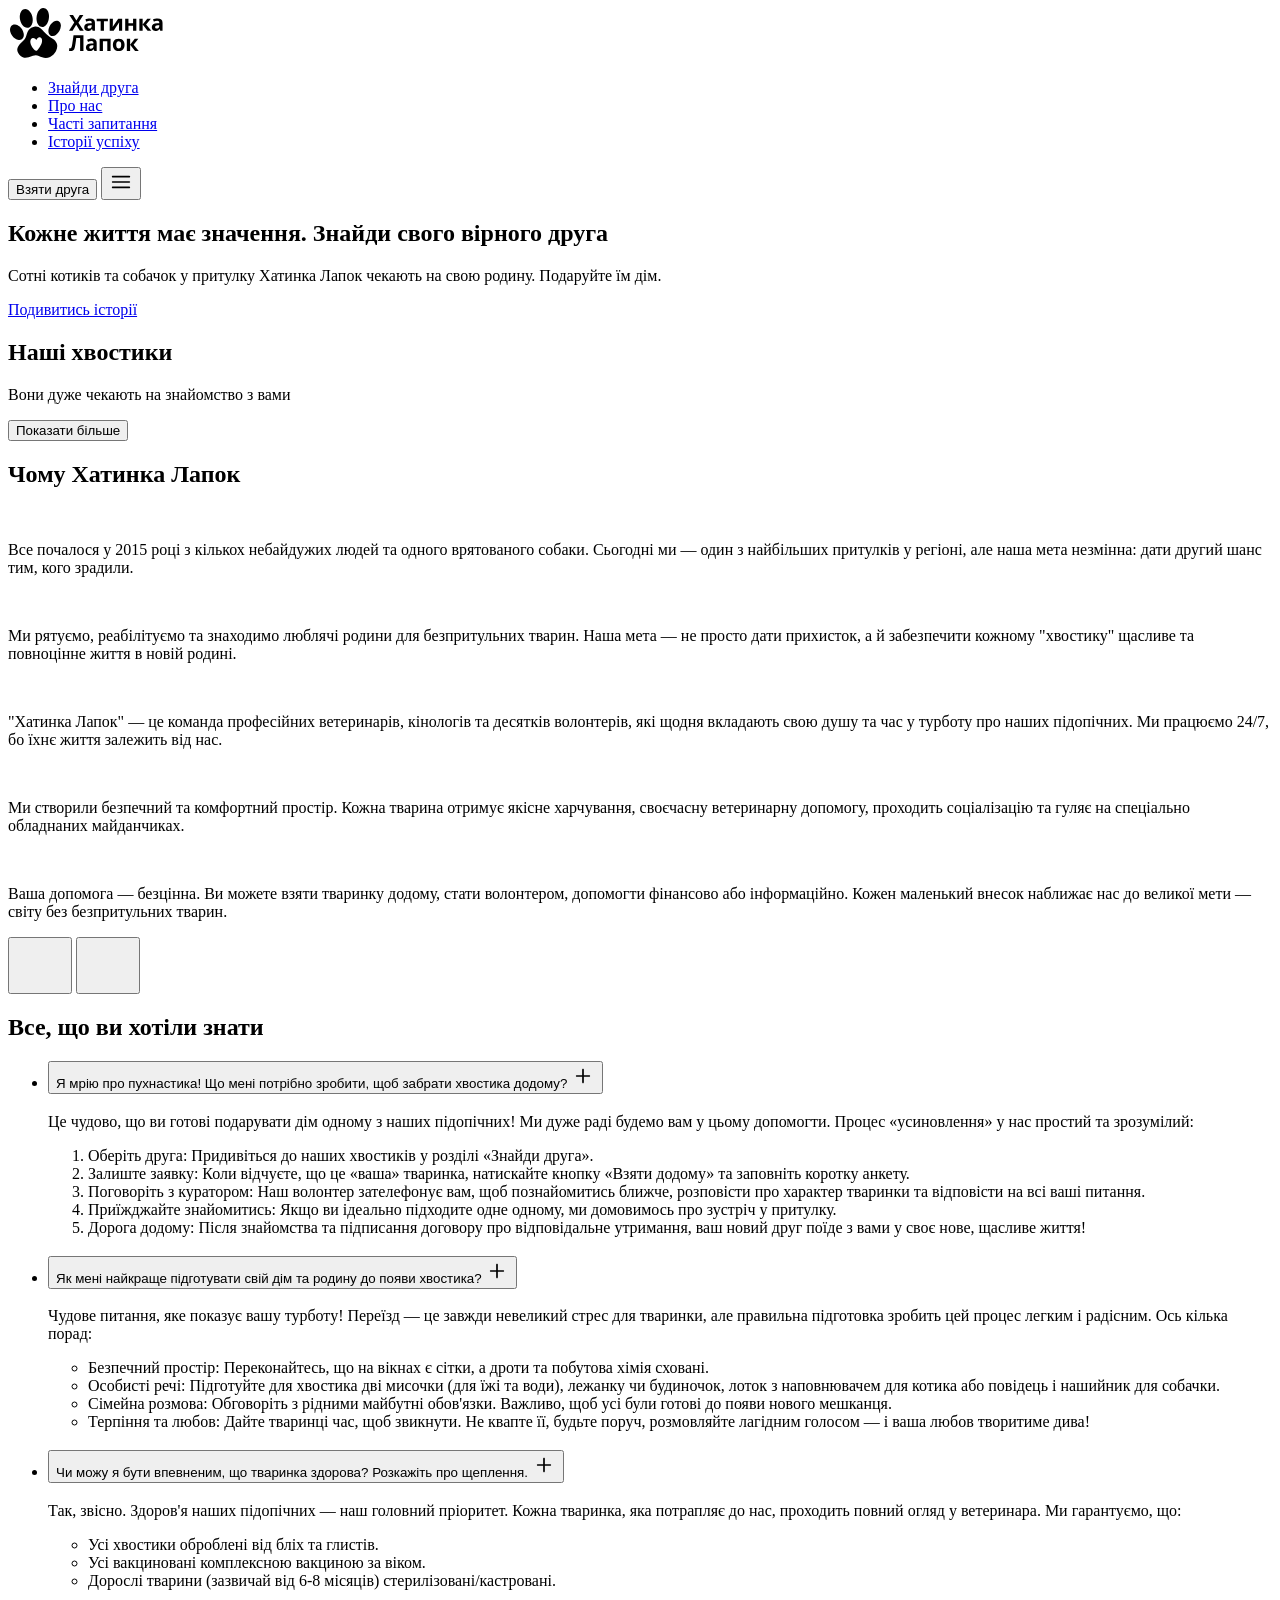
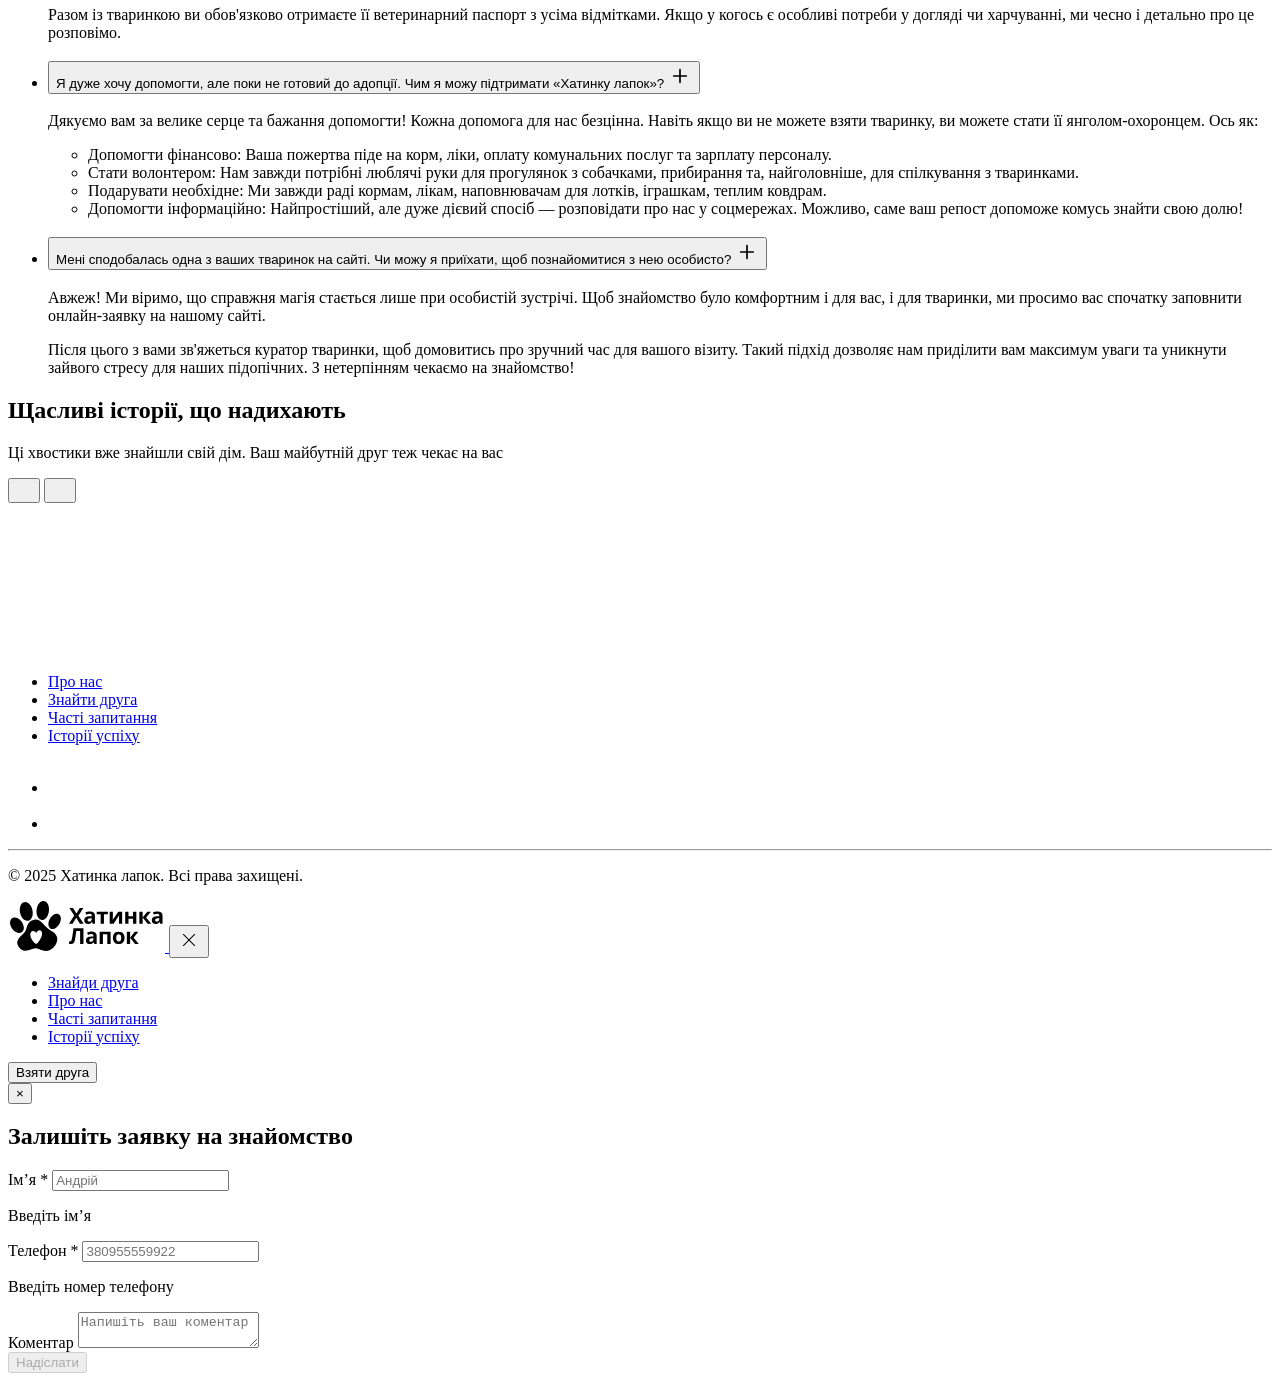
==== index.html @ d9b5a3ad "Deploying to gh-pages from @ alsydoruk642-hash/project-Home_Friends@ae6d654de63326eec4f3e535d01eddb8" ====
<!DOCTYPE html>
<html lang="uk">
  <head>
    <meta charset="UTF-8" />
    <link rel="icon" type="image/svg+xml" href="/project-Home_Friends/favicon.svg" />
    <meta name="viewport" content="width=device-width, initial-scale=1.0" />
    <link rel="preconnect" href="https://fonts.googleapis.com" />
    <link rel="preconnect" href="https://fonts.gstatic.com" crossorigin />
    <link
      rel="stylesheet"
      href="https://fonts.googleapis.com/css2?family=IBM+Plex+Sans:wght@400;500;600;700&display=swap"
    />
    <title>Home_Friends</title>
    <script type="module" crossorigin src="/project-Home_Friends/index.js"></script>
    <link rel="modulepreload" crossorigin href="/project-Home_Friends/assets/vendor-DgsDRJCq.js">
    <link rel="stylesheet" crossorigin href="/project-Home_Friends/assets/vendor-XYtvLfmp.css">
    <link rel="stylesheet" crossorigin href="/project-Home_Friends/assets/index-XYHhAj4l.css">
  </head>
  <body>
    <!-- Header -->
<header class="header" data-modal>
  <div class="header-container container">
    <nav class="header-nav">
      <a class="header-logo" href="./index.html" aria-label="Home page">
        <svg class="icon-logo" width="157" height="51">
          <use href="./sprite.svg#icon-logotype"></use>
        </svg>
      </a>
      <ul class="nav-list">
        <li class="nav-item">
          <a
            href="#pets-list"
            class="nav-link carrent"
            aria-label="Знайти друга"
            >Знайди друга</a
          >
        </li>
        <li class="nav-item">
          <a href="#about-us" class="nav-link" aria-label="Про нас">Про нас</a>
        </li>
        <li class="nav-item">
          <a href="#faq" class="nav-link" aria-label="Часті запитання"
            >Часті запитання</a
          >
        </li>
        <li class="nav-item">
          <a
            href="#success-stories"
            class="nav-link"
            aria-label="Історії успіху"
            >Історії успіху</a
          >
        </li>
      </ul>
    </nav>
    <button
      class="friend-btn"
      onclick="location.href = '#pets-list'"
      aria-label="Взяти друга"
    >
      Взяти друга
    </button>
    <button
      class="burger-btn"
      type="button"
      data-modal-open
      aria-label="Відкрити меню"
    >
      <svg class="icon-burger" width="24" height="24">
        <use href="./sprite.svg#icon-burger"></use>
      </svg>
    </button>
  </div>
</header>


    <main>
      <section class="hero" id="hero">
  <div class="hero-container container">
    <h1 class="hero-title fade-in-element">
      Кожне життя має значення. Знайди свого вірного друга
    </h1>

    <p class="hero-description fade-in-element">
      Сотні котиків та собачок у притулку Хатинка Лапок чекають на свою родину.
      Подаруйте їм дім.
    </p>

    <a
      href="#success-stories"
      class="hero-button fade-in-element"
      aria-label="Подивитись історії успіху"
    >
      Подивитись історії</a
    >
  </div>
</section>

      <section class="pet-list-section" id="pets-list">
  <div class="container">
    <h2 class="pet-list-title">Наші хвостики</h2>
    <p class="pet-list-subtitle">Вони дуже чекають на знайомство з вами</p>
    <div class="pet-list-categories"></div>
    <ul class="pet-list-cards"></ul>
    <button
      type="button"
      class="pet-list-more-btn hidden"
      aria-label="Показати більше"
    >
      Показати більше
    </button>
    <div class="loader hidden"></div>
    <div class="pet-list-pagin hidden"></div>
  </div>
</section>

      <section class="about-us" id="about-us">
  <div class="container">
    <div class="about-us-title-wrapper">
      <h2 class="about-us-title">Чому Хатинка Лапок</h2>
    </div>
    <div class="about-us-wrapper">
      <div class="swiper about-us-swiper">
        <!-- Additional required wrapper -->
        <div class="swiper-wrapper">
          <!-- Slides -->
          <!-- #region Slide 1 -->
          <div class="swiper-slide about-us-slide">
            <picture class="about-us-pict">
              <source
                media="(min-width: 1366px)"
                srcset="/project-Home_Friends/assets/us-one-desktop-CK_PAgas.webp 1x, /project-Home_Friends/assets/us-one-desktop@2-D7hBFgI3.webp 2x"
              />
              <source
                media="(min-width: 768px)"
                srcset="/project-Home_Friends/assets/us-one-tablet-CV3vEmLT.webp 1x, /project-Home_Friends/assets/us-one-tablet@2-BvYY1lMI.webp 2x"
              />
              <img
                srcset="/project-Home_Friends/assets/us-one-mobil-D7hnSea6.webp 1x, /project-Home_Friends/assets/us-one-mobil@2-DlFt_0Wf.webp 2x"
                src="/project-Home_Friends/assets/us-one-mobil-D7hnSea6.webp"
                alt="Жінка присіла навпочіпки та простягає руку до собаки"
              />
            </picture>
            <div class="about-us-content">
              <p class="about-us-text">
                Все почалося у 2015 році з кількох небайдужих людей та одного
                врятованого собаки. Сьогодні ми — один з найбільших притулків у
                регіоні, але наша мета незмінна: дати другий шанс тим, кого
                зрадили.
              </p>
            </div>
          </div>
          <!-- #endregion -->
          <!-- #region Slide 2 -->
          <div class="swiper-slide about-us-slide">
            <picture class="about-us-pict">
              <source
                media="(min-width: 1366px)"
                srcset="/project-Home_Friends/assets/us-two-desktop-CgfxYfZD.webp 1x, /project-Home_Friends/assets/us-two-desktop@2-vVsQjJO9.webp 2x"
              />
              <source
                media="(min-width: 768px)"
                srcset="/project-Home_Friends/assets/us-two-tablet-C-R8KCCL.webp 1x, /project-Home_Friends/assets/us-two-tablet@2-4yCxLTNQ.webp 2x"
              />
              <img
                srcset="/project-Home_Friends/assets/us-two-mobil-CzsOR6zL.webp 1x, /project-Home_Friends/assets/us-two-mobil@2-phBob7q4.webp 2x"
                src="/project-Home_Friends/assets/us-two-mobil-CzsOR6zL.webp"
                alt="Порівняння собаки до та після порятунку і реабілітації"
              />
            </picture>
            <div class="about-us-content">
              <p class="about-us-text">
                Ми рятуємо, реабілітуємо та знаходимо люблячі родини для
                безпритульних тварин. Наша мета — не просто дати прихисток, а й
                забезпечити кожному "хвостику" щасливе та повноцінне життя в
                новій родині.
              </p>
            </div>
          </div>
          <!-- #endregion -->
          <!-- #region Slide 3 -->
          <div class="swiper-slide about-us-slide">
            <picture class="about-us-pict">
              <source
                media="(min-width: 1366px)"
                srcset="/project-Home_Friends/assets/us-third-desktop-41G6aNmn.webp 1x, /project-Home_Friends/assets/us-third-desktop@2-BcEbPmK4.webp 2x"
              />
              <source
                media="(min-width: 768px)"
                srcset="/project-Home_Friends/assets/us-thrid-tablet-Bhn5E1-G.webp 1x, /project-Home_Friends/assets/us-thrid-tablet@2-DJvnkio_.webp 2x"
              />
              <img
                srcset="/project-Home_Friends/assets/us-thrid-mobil-DSgGOTl9.webp 1x, /project-Home_Friends/assets/us-thrid-mobil@2-Dw9GS19V.webp 2x"
                src="/img/webp/about-us/mobil/us-third-mobil.webp"
                alt="Волонтери в притулку тримають на руках собак і котів"
              />
            </picture>
            <div class="about-us-content">
              <p class="about-us-text">
                "Хатинка Лапок" — це команда професійних ветеринарів, кінологів
                та десятків волонтерів, які щодня вкладають свою душу та час у
                турботу про наших підопічних. Ми працюємо 24/7, бо їхнє життя
                залежить від нас.
              </p>
            </div>
          </div>
          <!-- #endregion -->
          <!-- #region Slide 4 -->
          <div class="swiper-slide about-us-slide">
            <picture class="about-us-pict">
              <source
                media="(min-width: 1366px)"
                srcset="/project-Home_Friends/assets/us-four-desktop-ClF1eUTI.webp 1x, /project-Home_Friends/assets/us-four-desktop@2-Bd8uOfrn.webp 2x"
              />
              <source
                media="(min-width: 768px)"
                srcset="/project-Home_Friends/assets/us-four-tablet-B9yZCjMr.webp 1x, /project-Home_Friends/assets/us-four-tablet@2-BhNk29pQ.webp 2x"
              />
              <img
                srcset="/project-Home_Friends/assets/us-four-mobil-Ztem09ee.webp 1x, /project-Home_Friends/assets/us-four-mobil@2-DIxVvftb.webp 2x"
                src="/project-Home_Friends/assets/us-four-mobil-Ztem09ee.webp"
                alt="Облаштований майданчик з тренувальними конструкціями для собак у притулку"
              />
            </picture>
            <div class="about-us-content">
              <p class="about-us-text">
                Ми створили безпечний та комфортний простір. Кожна тварина
                отримує якісне харчування, своєчасну ветеринарну допомогу,
                проходить соціалізацію та гуляє на спеціально обладнаних
                майданчиках.
              </p>
            </div>
          </div>
          <!-- #endregion -->
          <!-- #region Slide 5 -->
          <div class="swiper-slide about-us-slide">
            <picture class="about-us-pict">
              <source
                media="(min-width: 1366px)"
                srcset="/project-Home_Friends/assets/us-five-desktop-6xdWBRh-.webp 1x, /project-Home_Friends/assets/us-five-desktop@2-DXaWJTzp.webp 2x"
              />
              <source
                media="(min-width: 768px)"
                srcset="/project-Home_Friends/assets/us-five-tablet-uHjqwKXM.webp 1x, /project-Home_Friends/assets/us-five-tablet@2-BYv4y2CE.webp 2x"
              />
              <img
                srcset="/project-Home_Friends/assets/us-five-mobil-TbM9tci2.webp 1x, /project-Home_Friends/assets/us-five-mobil@2-DGs6DwfK.webp 2x"
                src="/project-Home_Friends/assets/us-five-mobil-TbM9tci2.webp"
                alt="Жінка обіймає собаку"
              />
            </picture>
            <div class="about-us-content">
              <p class="about-us-text">
                Ваша допомога — безцінна. Ви можете взяти тваринку додому, стати
                волонтером, допомогти фінансово або інформаційно. Кожен
                маленький внесок наближає нас до великої мети — світу без
                безпритульних тварин.
              </p>
            </div>
          </div>
          <!-- #endregion -->
        </div>
      </div>
      <div class="about-us-controls">
        <!-- If we need pagination -->
        <div class="swiper-pagination about-us-swiper-pagination"></div>
        <!-- If we need navigation buttons -->
        <div class="about-us-buttons">
          <button
            class="swiper-button-prev about-us-button-prev"
            aria-label="about-us-button-prev"
          >
            <svg class="about-us-svg" width="48" height="48">
              <use href="/project-Home_Friends/assets/sprite-BjNXqVqR.svg#icon-arrow_left"></use>
            </svg>
          </button>
          <button
            class="swiper-button-next about-us-button-next"
            aria-label="about-us-button-next"
          >
            <svg class="about-us-svg" width="48" height="48">
              <use href="/project-Home_Friends/assets/sprite-BjNXqVqR.svg#icon-arrow_right"></use>
            </svg>
          </button>
        </div>
      </div>
    </div>
  </div>
</section>

      <section class="faq-container" id="faq">
  <div class="container faq-content-container">
    <h2 class="faq-title">Все, що ви хотіли знати</h2>

    <ul class="faq-list accordion-container">
      <li class="faq-item ac">
        <h3 class="faq-item-title ac-header">
          <button
            class="faq-question ac-trigger"
            type="button"
            aria-label="Як забрати тваринку додому?"
          >
            Я мрію про пухнастика! Що мені потрібно зробити, щоб забрати
            хвостика додому?
            <svg class="faq-icon" width="24" height="24">
              <use href="./sprite.svg#icon-add"></use>
            </svg>
          </button>
        </h3>

        <div class="ac-panel">
          <div class="faq-answer">
            <p class="faq-answer-text">
              Це чудово, що ви готові подарувати дім одному з наших підопічних!
              Ми дуже раді будемо вам у цьому допомогти. Процес «усиновлення» у
              нас простий та зрозумілий:
            </p>
            <ol class="faq-answer-list">
              <li class="faq-answer-text">
                Оберіть друга: Придивіться до наших хвостиків у розділі «Знайди
                друга».
              </li>
              <li class="faq-answer-text">
                Залиште заявку: Коли відчуєте, що це «ваша» тваринка, натискайте
                кнопку «Взяти додому» та заповніть коротку анкету.
              </li>
              <li class="faq-answer-text">
                Поговоріть з куратором: Наш волонтер зателефонує вам, щоб
                познайомитись ближче, розповісти про характер тваринки та
                відповісти на всі ваші питання.
              </li>
              <li class="faq-answer-text">
                Приїжджайте знайомитись: Якщо ви ідеально підходите одне одному,
                ми домовимось про зустріч у притулку.
              </li>
              <li class="faq-answer-text">
                Дорога додому: Після знайомства та підписання договору про
                відповідальне утримання, ваш новий друг поїде з вами у своє
                нове, щасливе життя!
              </li>
            </ol>
          </div>
        </div>
      </li>
      <li class="faq-item ac">
        <h3 class="faq-item-title ac-header">
          <button
            class="faq-question ac-trigger"
            type="button"
            aria-label="Як мені найкраще підготувати свій дім та родину до появи хвостика?"
          >
            Як мені найкраще підготувати свій дім та родину до появи хвостика?
            <svg class="faq-icon" width="24" height="24">
              <use href="./sprite.svg#icon-add"></use>
            </svg>
          </button>
        </h3>

        <div class="ac-panel">
          <div class="faq-answer">
            <p class="faq-answer-text">
              Чудове питання, яке показує вашу турботу! Переїзд — це завжди
              невеликий стрес для тваринки, але правильна підготовка зробить цей
              процес легким і радісним. Ось кілька порад:
            </p>
            <ul class="faq-answer-list list-point">
              <li class="faq-answer-text">
                Безпечний простір: Переконайтесь, що на вікнах є сітки, а дроти
                та побутова хімія сховані.
              </li>
              <li class="faq-answer-text">
                Особисті речі: Підготуйте для хвостика дві мисочки (для їжі та
                води), лежанку чи будиночок, лоток з наповнювачем для котика або
                повідець і нашийник для собачки.
              </li>
              <li class="faq-answer-text">
                Сімейна розмова: Обговоріть з рідними майбутні обов'язки.
                Важливо, щоб усі були готові до появи нового мешканця.
              </li>
              <li class="faq-answer-text">
                Терпіння та любов: Дайте тваринці час, щоб звикнути. Не квапте
                її, будьте поруч, розмовляйте лагідним голосом — і ваша любов
                творитиме дива!
              </li>
            </ul>
          </div>
        </div>
      </li>
      <li class="faq-item ac">
        <h3 class="faq-item-title ac-header">
          <button
            class="faq-question ac-trigger"
            type="button"
            aria-label="Чи можу я бути впевненим, що тваринка здорова? Розкажіть про щеплення."
          >
            Чи можу я бути впевненим, що тваринка здорова? Розкажіть про
            щеплення.
            <svg class="faq-icon" width="24" height="24">
              <use href="./sprite.svg#icon-add"></use>
            </svg>
          </button>
        </h3>

        <div class="ac-panel">
          <div class="faq-answer">
            <p class="faq-answer-text">
              Так, звісно. Здоров'я наших підопічних — наш головний пріоритет.
              Кожна тваринка, яка потрапляє до нас, проходить повний огляд у
              ветеринара. Ми гарантуємо, що:
            </p>
            <ul class="faq-answer-list list-point">
              <li class="faq-answer-text">
                Усі хвостики оброблені від бліх та глистів.
              </li>
              <li class="faq-answer-text">
                Усі вакциновані комплексною вакциною за віком.
              </li>
              <li class="faq-answer-text">
                Дорослі тварини (зазвичай від 6-8
                місяців) стерилізовані/кастровані.
              </li>
            </ul>
            <p class="faq-answer-text">
              Разом із тваринкою ви обов'язково отримаєте її ветеринарний
              паспорт з усіма відмітками. Якщо у когось є особливі потреби у
              догляді чи харчуванні, ми чесно і детально про це розповімо.
            </p>
          </div>
        </div>
      </li>
      <li class="faq-item ac">
        <h3 class="faq-item-title ac-header">
          <button
            class="faq-question ac-trigger"
            type="button"
            aria-label="Я дуже хочу допомогти, але поки не готовий до адопції. Чим я можу підтримати «Хатинку лапок»?"
          >
            Я дуже хочу допомогти, але поки не готовий до адопції. Чим я можу
            підтримати «Хатинку лапок»?
            <svg class="faq-icon" width="24" height="24">
              <use href="./sprite.svg#icon-add"></use>
            </svg>
          </button>
        </h3>

        <div class="ac-panel">
          <div class="faq-answer">
            <p class="faq-answer-text">
              Дякуємо вам за велике серце та бажання допомогти! Кожна допомога
              для нас безцінна. Навіть якщо ви не можете взяти тваринку, ви
              можете стати її янголом-охоронцем. Ось як:
            </p>
            <ul class="faq-answer-list list-point">
              <li class="faq-answer-text">
                Допомогти фінансово: Ваша пожертва піде на корм, ліки, оплату
                комунальних послуг та зарплату персоналу.
              </li>
              <li class="faq-answer-text">
                Стати волонтером: Нам завжди потрібні люблячі руки для
                прогулянок з собачками, прибирання та, найголовніше, для
                спілкування з тваринками.
              </li>
              <li class="faq-answer-text">
                Подарувати необхідне: Ми завжди раді кормам, лікам, наповнювачам
                для лотків, іграшкам, теплим ковдрам.
              </li>
              <li class="faq-answer-text">
                Допомогти інформаційно: Найпростіший, але дуже дієвий спосіб —
                розповідати про нас у соцмережах. Можливо, саме ваш репост
                допоможе комусь знайти свою долю!
              </li>
            </ul>
          </div>
        </div>
      </li>
      <li class="faq-item ac">
        <h3 class="faq-item-title ac-header">
          <button
            class="faq-question ac-trigger"
            type="button"
            aria-label="Мені сподобалась одна з ваших тваринок на сайті. Чи можу я приїхати, щоб познайомитися з нею особисто?"
          >
            Мені сподобалась одна з ваших тваринок на сайті. Чи можу я приїхати,
            щоб познайомитися з нею особисто?
            <svg class="faq-icon" width="24" height="24">
              <use href="./sprite.svg#icon-add"></use>
            </svg>
          </button>
        </h3>

        <div class="ac-panel">
          <div class="faq-answer">
            <p class="faq-answer-text">
              Авжеж! Ми віримо, що справжня магія стається лише при особистій
              зустрічі. Щоб знайомство було комфортним і для вас, і для
              тваринки, ми просимо вас спочатку заповнити онлайн-заявку на
              нашому сайті.
            </p>
            <p class="faq-answer-text">
              Після цього з вами зв'яжеться куратор тваринки, щоб домовитись про
              зручний час для вашого візиту. Такий підхід дозволяє нам приділити
              вам максимум уваги та уникнути зайвого стресу для наших
              підопічних. З нетерпінням чекаємо на знайомство!
            </p>
          </div>
        </div>
      </li>
    </ul>
  </div>
</section>

      <section class="success-stories" id="success-stories">
  <div class="container">
    <h2 class="success-stories-title">Щасливі історії, що надихають</h2>
    <p class="success-stories-subtitle">
      Ці хвостики вже знайшли свій дім. Ваш майбутній друг теж чекає на вас
    </p>
    <div class="swiper mySwiper">
      <ul class="success-stories-list swiper-wrapper"></ul>
      <div class="swiper-controls success-swiper-controls">
        <div class="swiper-pagination success-swiper-pagination"></div>
        <div class="swiper-buttons success-swiper-buttons">
          <button
            class="swiper-button-prev success-button-prev"
            aria-label="Previos button"
          >
            <svg width="16" height="16">
              <use href="/project-Home_Friends/assets/sprite-BjNXqVqR.svg#icon-arrow_left"></use>
            </svg>
          </button>

          <button
            class="swiper-button-next success-button-next"
            aria-label="Next button"
          >
            <svg width="16" height="16">
              <use href="/project-Home_Friends/assets/sprite-BjNXqVqR.svg#icon-arrow_right"></use>
            </svg>
          </button>
        </div>
      </div>
    </div>
  </div>
</section>

    </main>

    <footer class="footer" id="footer">
  <div class="container">
    <a href="./index.html" class="footer-logo-link" aria-label="Home page">
      <svg class="footer-logo">
        <use href="/project-Home_Friends/assets/sprite-BjNXqVqR.svg#icon-logotype"></use>
      </svg>
    </a>
    <div class="nav-footer-container">
      <div class="nav-link-container">
        <ul class="footer-nav-list">
          <li class="footer-nav-item">
            <a href="#about-us" class="footer-nav-link" aria-label="Про нас"
              >Про нас</a
            >
          </li>
          <li class="footer-nav-item">
            <a
              href="#pets-list"
              class="footer-nav-link"
              aria-label="Знайти друга"
              >Знайти друга</a
            >
          </li>
          <li class="footer-nav-item">
            <a href="#faq" class="footer-nav-link" aria-label="Часті запитання"
              >Часті запитання</a
            >
          </li>
          <li class="footer-nav-item">
            <a
              href="#success-stories"
              class="footer-nav-link"
              aria-label="Історії успіху"
              >Історії успіху</a
            >
          </li>
        </ul>
      </div>
      <div class="nav-social-link-container">
        <ul class="footer-social-list">
          <li class="footer-social-item">
            <a
              class="footer-social-link"
              href="https://www.instagram.com/"
              rel="noopener noreferrer"
              target="_blank"
              aria-label="Instagram"
            >
              <svg class="footer-social-icon" width="32" height="32">
                <use href="/project-Home_Friends/assets/sprite-BjNXqVqR.svg#icon-instagram"></use>
              </svg>
            </a>
          </li>
          <li class="footer-social-item">
            <a
              class="footer-social-link"
              aria-label="Facebook"
              href="https://www.facebook.com/"
              rel="noopener noreferrer"
              target="_blank"
            >
              <svg class="footer-social-icon" width="32" height="32">
                <use href="/project-Home_Friends/assets/sprite-BjNXqVqR.svg#icon-facebook"></use>
              </svg>
            </a>
          </li>
        </ul>
      </div>
    </div>
    <hr class="footer-line" />
    <p class="footer-copyright">
      © 2025 <span id="year"></span> Хатинка лапок. Всі права захищені.
    </p>
  </div>
</footer>


    <!-- modal load -->
    <div class="backdrop" data-modal>
  <div class="mobile-menu">
    <div class="menu-header">
      <a class="menu-logo" href="./index.html" aria-label="Home page">
        <svg class="menu-icon-logo" width="157" height="51">
          <use href="./sprite.svg#icon-logotype"></use>
        </svg>
      </a>
      <button
        class="close-btn"
        type="button"
        data-modal-close
        aria-label="Close menu"
      >
        <svg class="icon-close" width="24" height="24">
          <use href="./sprite.svg#icon-close"></use>
        </svg>
      </button>
    </div>
    <ul class="mobile-list">
      <li>
        <a class="nav-link" href="#pets-list" aria-label="Знайти друга"
          >Знайди друга</a
        >
      </li>
      <li>
        <a class="nav-link" href="#about-us" aria-label="Про нас">Про нас</a>
      </li>
      <li>
        <a class="nav-link" href="#faq" aria-label="Часті запитання"
          >Часті запитання</a
        >
      </li>
      <li>
        <a class="nav-link" href="#success-stories" aria-label="Історії успіху"
          >Історії успіху</a
        >
      </li>
    </ul>
    <button class="menu-friend-btn" onclick="location.href = '#pets-list'">
      Взяти друга
    </button>
  </div>
</div>

    <div class="animal-backdrop is-hidden"></div>

    <div class="backdrop-order is-hidden">
  <section class="application" id="application">
    <button type="button" class="app-modal-close">&times;</button>
    <!-- <div class="application-content"> -->
    <h2 class="app-modal-title">Залишіть заявку на знайомство</h2>

    <form class="app-modal-form">
      <div class="modal-field">
        <label for="name" class="modal-label"
          >Ім’я <span aria-hidden="true">*</span></label
        >

        <input
          id="name"
          name="name"
          type="text"
          maxlength="32"
          class="modal-input"
          placeholder="Андрій"
          required
        />
        <p class="modal-error-text">Введіть ім’я</p>
      </div>

      <div class="modal-field">
        <label for="phone" class="modal-label"
          >Телефон <span aria-hidden="true">*</span></label
        >

        <input
          id="phone"
          name="phone"
          type="tel"
          class="modal-input"
          placeholder="380955559922"
          required
        />

        <p class="modal-error-text">Введіть номер телефону</p>
      </div>

      <div class="modal-field">
        <label for="comment" class="modal-label">Коментар</label>

        <textarea
          id="comment"
          name="comment"
          maxlength="500"
          class="modal-textarea"
          placeholder="Напишіть ваш коментар"
        ></textarea>
      </div>

      <button type="submit" class="modal-button" disabled>Надіслати</button>
    </form>
    <!-- </div> -->
  </section>
</div>



    <!-- <div>
      <svg>
        <use href="/sprite.svg#icon-Instagram"></use>
      </svg>
    </div> -->
  </body>
</html>
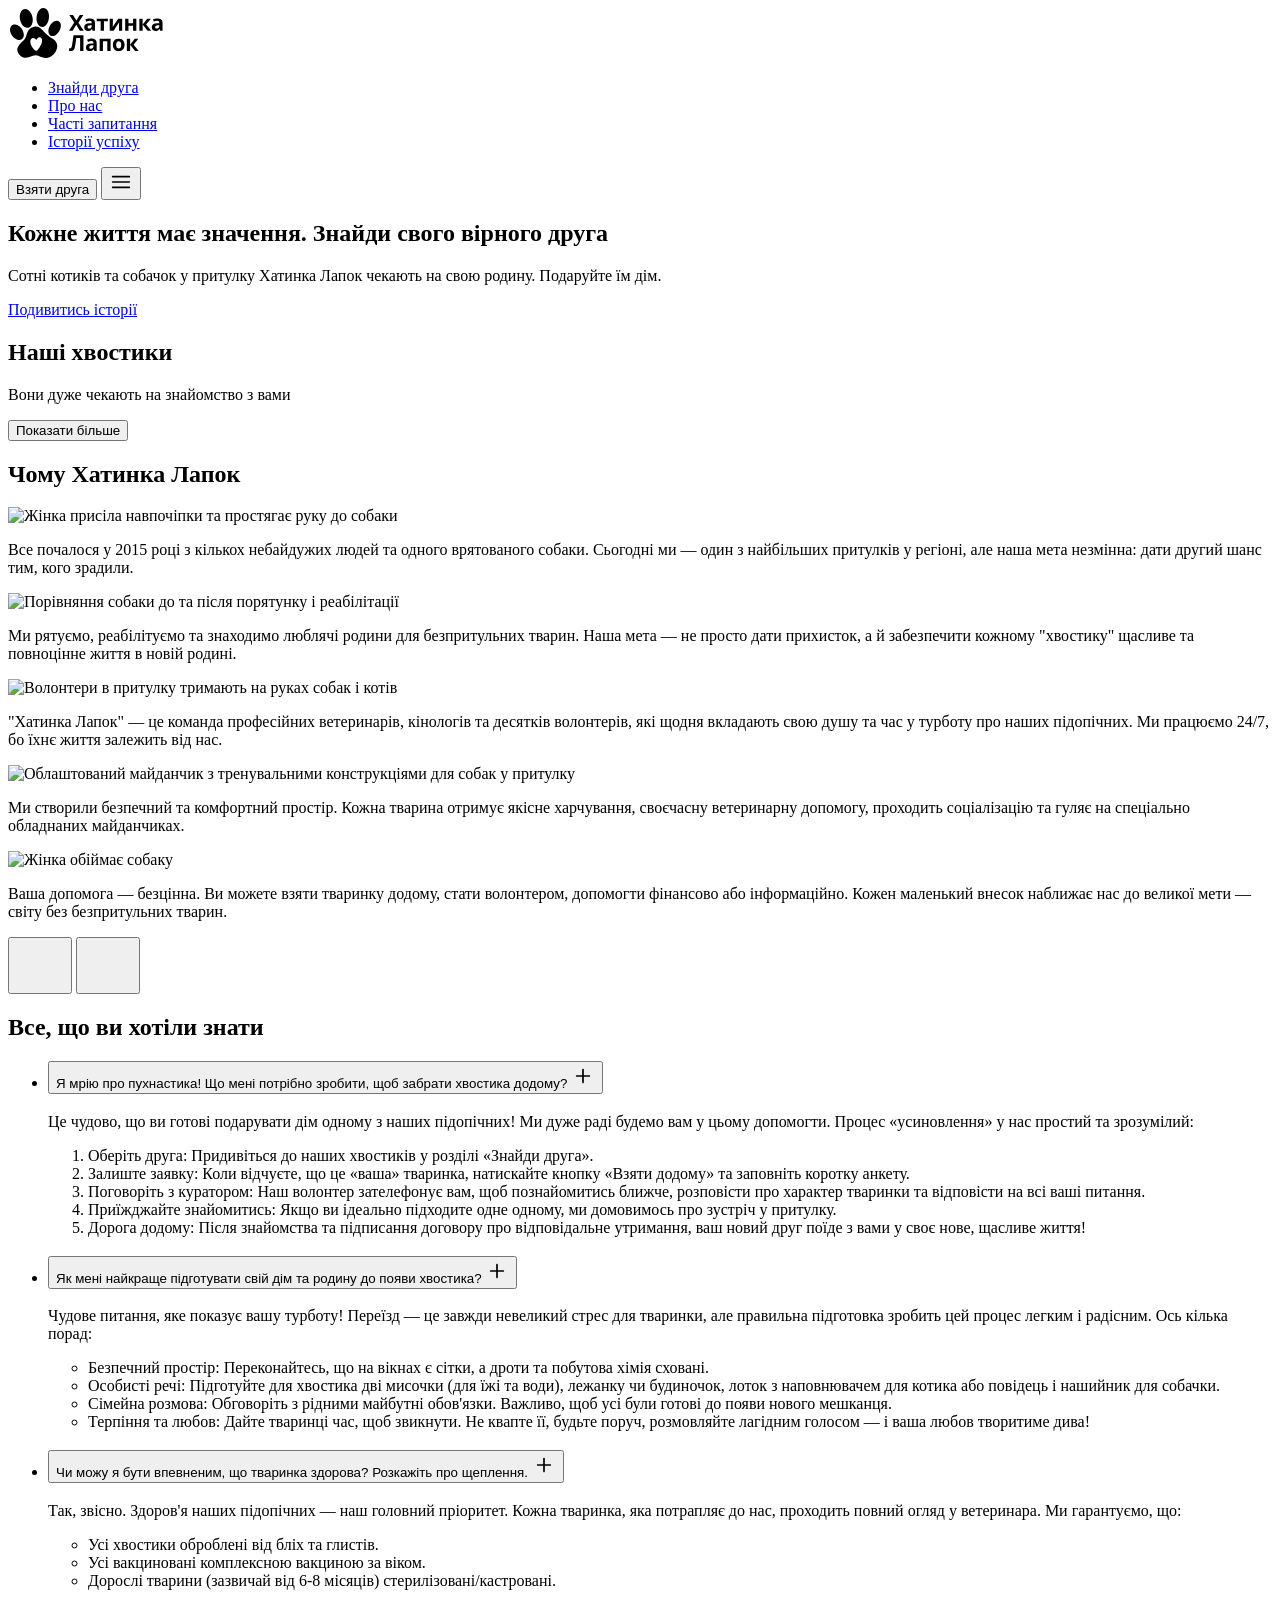
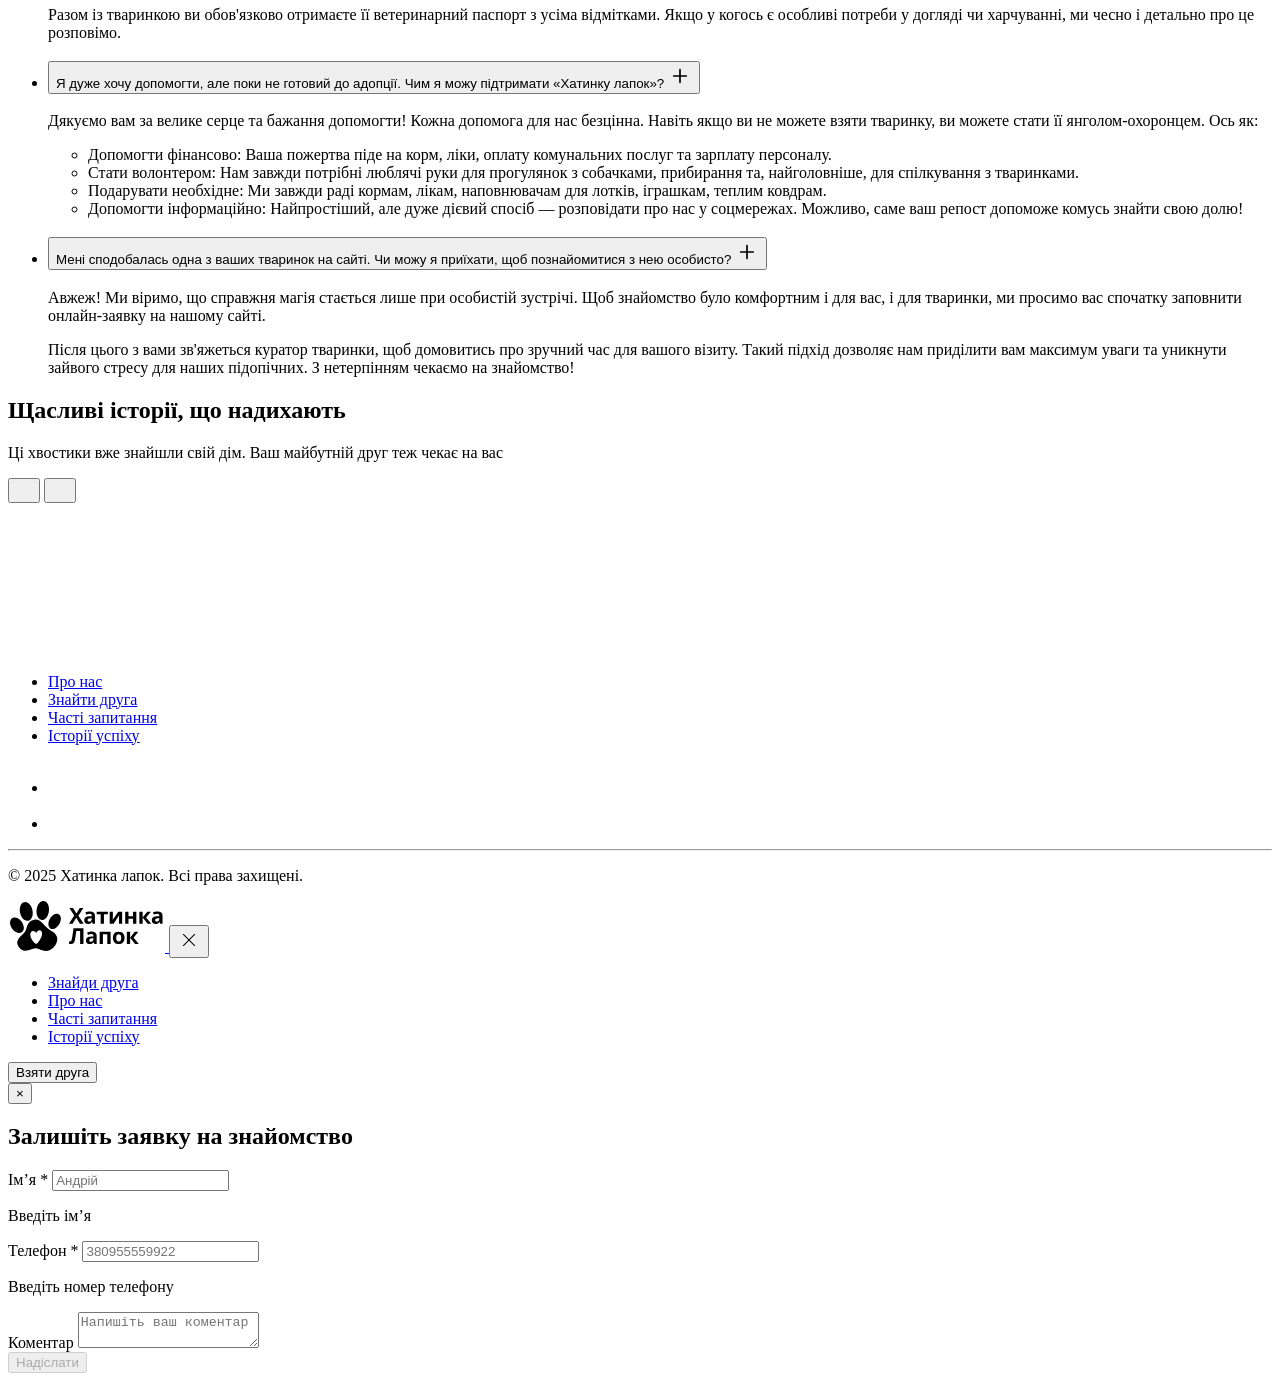
==== commit 226a0dab: "Deploying to gh-pages from @ alsydoruk642-hash/project-Home_Friends@b40158e5a402fbacc33c7abae0ad3309" ====
--- a/index.html
+++ b/index.html
@@ -14,7 +14,7 @@
     <script type="module" crossorigin src="/project-Home_Friends/index.js"></script>
     <link rel="modulepreload" crossorigin href="/project-Home_Friends/assets/vendor-DgsDRJCq.js">
     <link rel="stylesheet" crossorigin href="/project-Home_Friends/assets/vendor-XYtvLfmp.css">
-    <link rel="stylesheet" crossorigin href="/project-Home_Friends/assets/index-XYHhAj4l.css">
+    <link rel="stylesheet" crossorigin href="/project-Home_Friends/assets/index-CIv-N4dy.css">
   </head>
   <body>
     <!-- Header -->
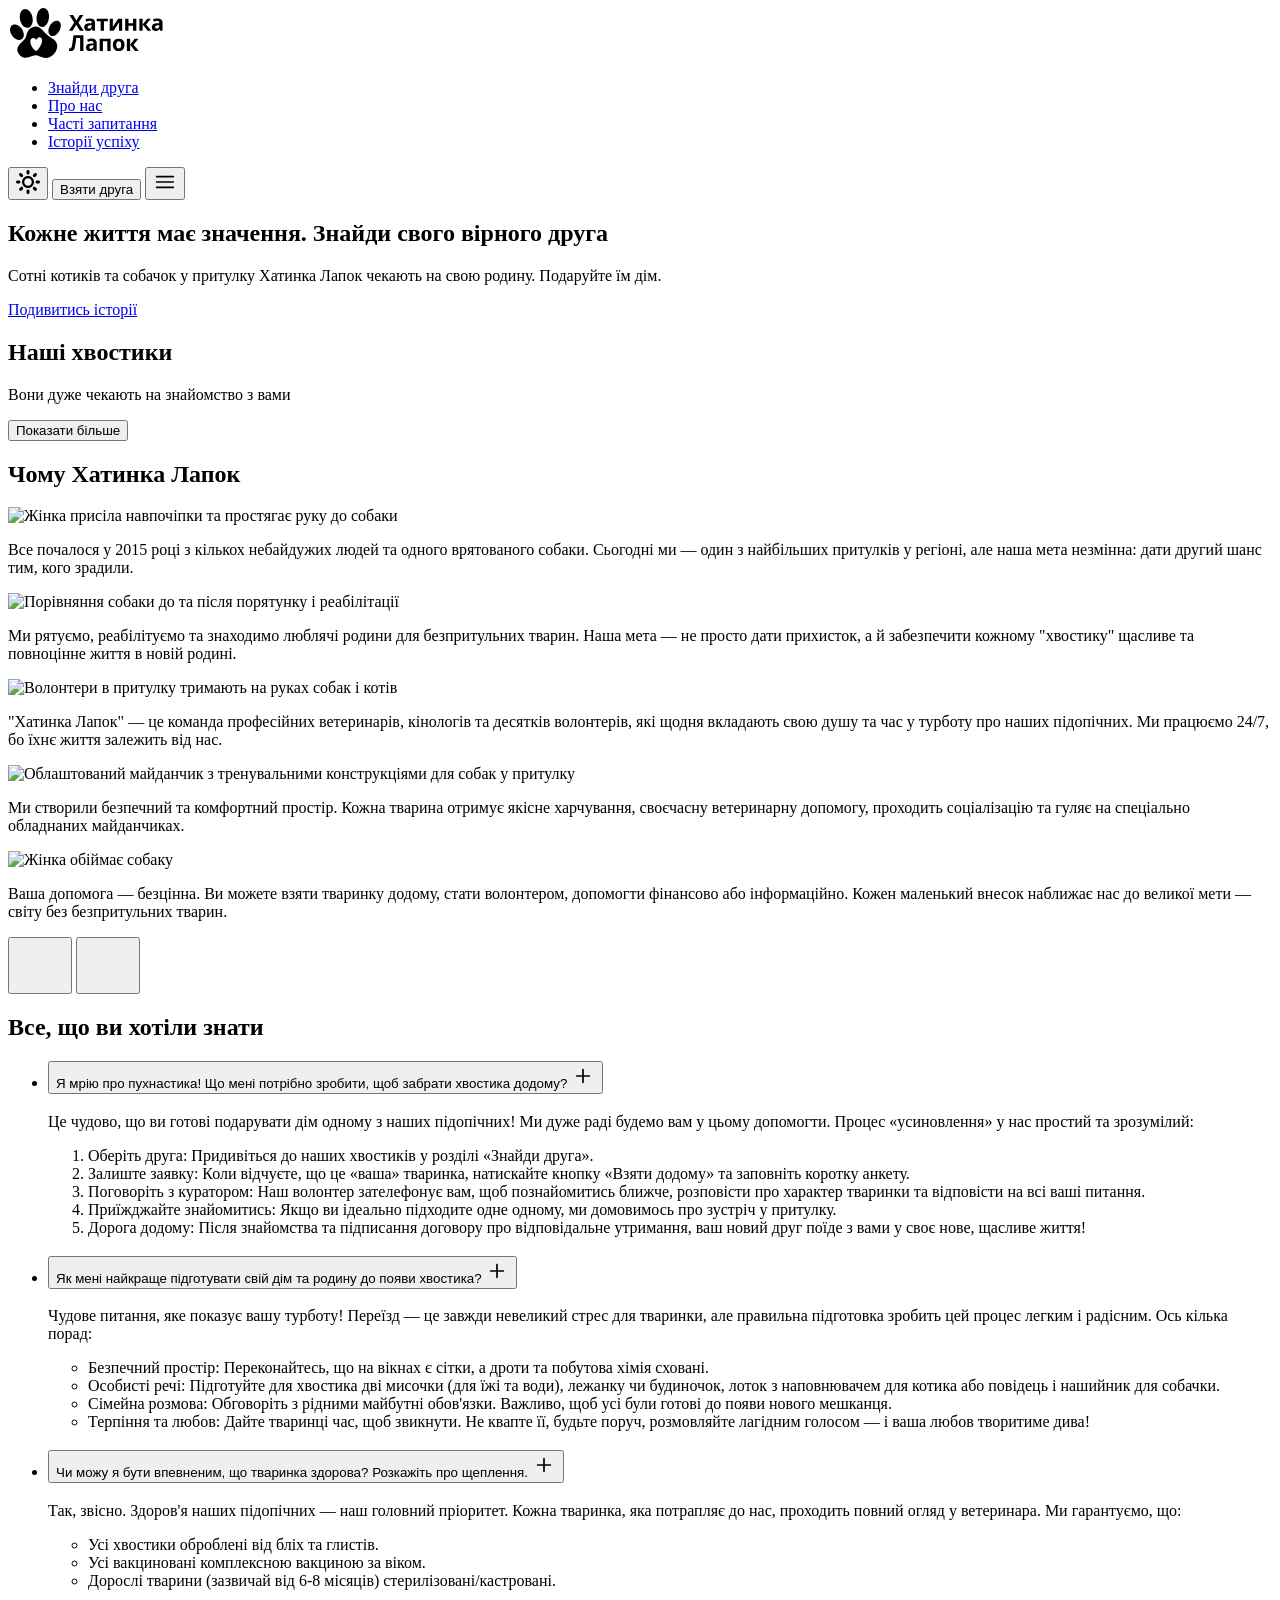
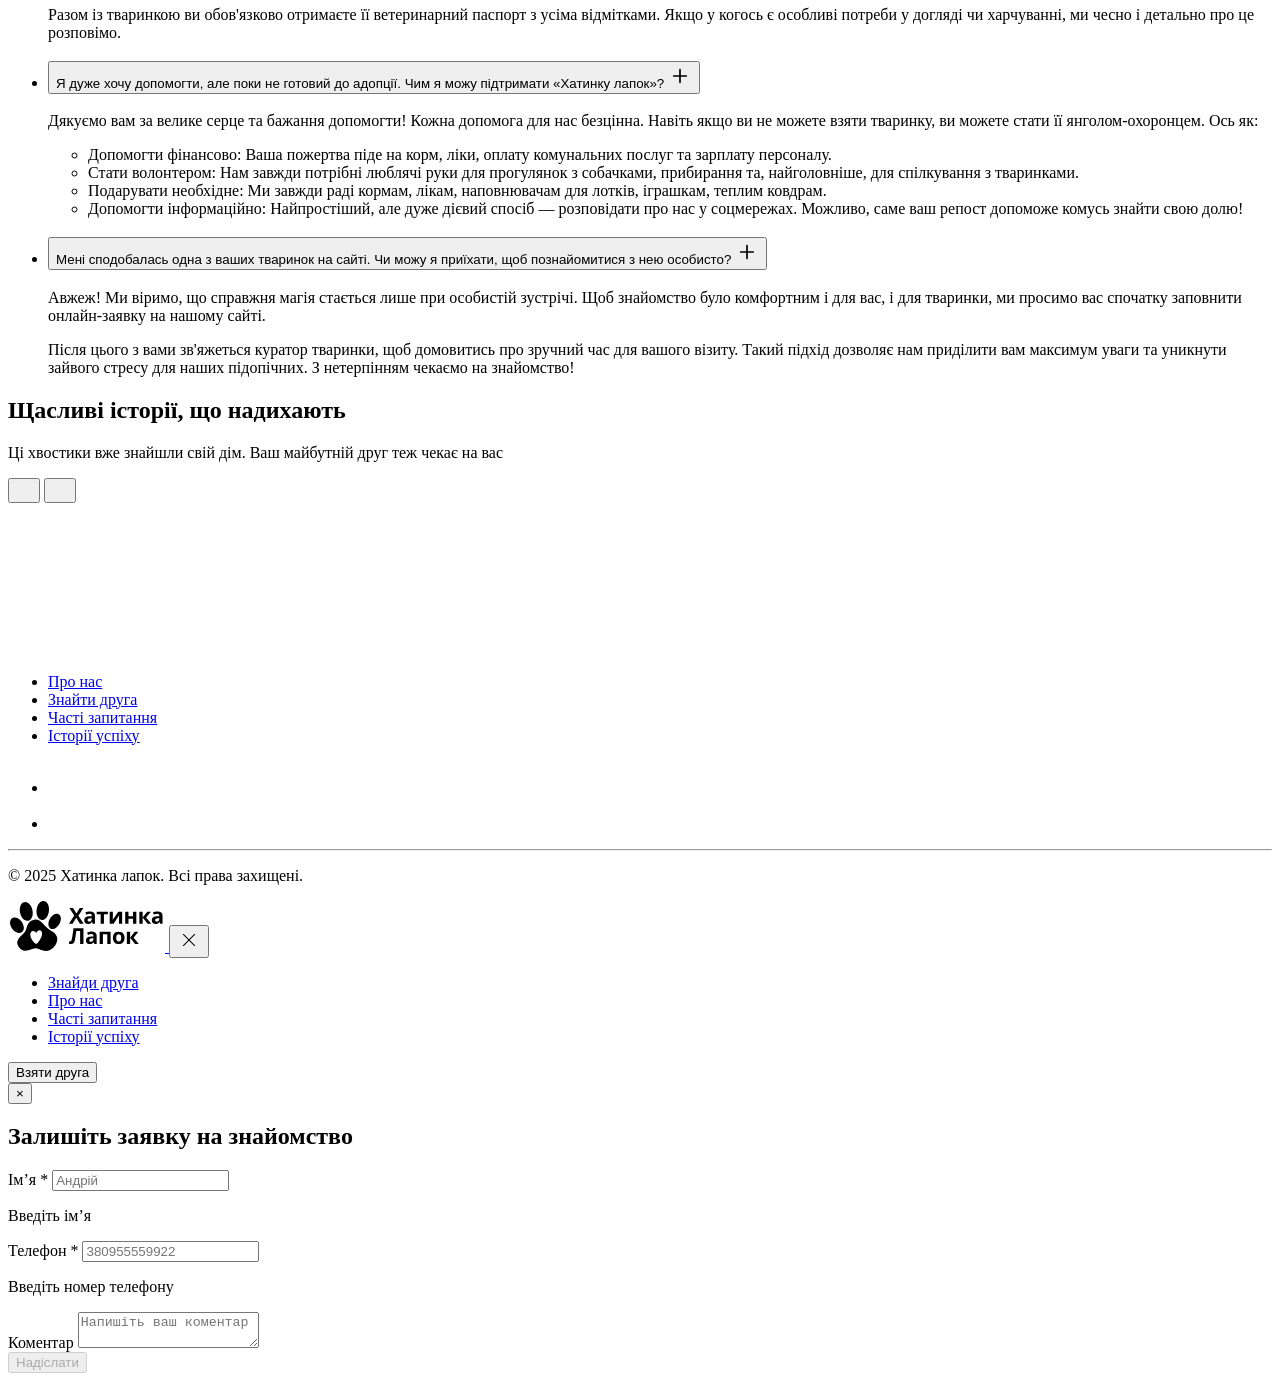
==== commit ae8637d0: "Deploying to gh-pages from @ alsydoruk642-hash/project-Home_Friends@0abd21f9a094d8192bf8be8a713a9ee9" ====
--- a/index.html
+++ b/index.html
@@ -1,20 +1,20 @@
-<!DOCTYPE html>
+<!doctype html>
 <html lang="uk">
   <head>
     <meta charset="UTF-8" />
     <link rel="icon" type="image/svg+xml" href="/project-Home_Friends/favicon.svg" />
     <meta name="viewport" content="width=device-width, initial-scale=1.0" />
-    <link rel="preconnect" href="https://fonts.googleapis.com" />
+    <!-- <link rel="preconnect" href="https://fonts.googleapis.com" />
     <link rel="preconnect" href="https://fonts.gstatic.com" crossorigin />
     <link
       rel="stylesheet"
       href="https://fonts.googleapis.com/css2?family=IBM+Plex+Sans:wght@400;500;600;700&display=swap"
-    />
+    /> -->
     <title>Home_Friends</title>
     <script type="module" crossorigin src="/project-Home_Friends/index.js"></script>
     <link rel="modulepreload" crossorigin href="/project-Home_Friends/assets/vendor-DgsDRJCq.js">
     <link rel="stylesheet" crossorigin href="/project-Home_Friends/assets/vendor-XYtvLfmp.css">
-    <link rel="stylesheet" crossorigin href="/project-Home_Friends/assets/index-CIv-N4dy.css">
+    <link rel="stylesheet" crossorigin href="/project-Home_Friends/assets/index-BR2Pvuld.css">
   </head>
   <body>
     <!-- Header -->
@@ -53,23 +53,30 @@
         </li>
       </ul>
     </nav>
-    <button
-      class="friend-btn"
-      onclick="location.href = '#pets-list'"
-      aria-label="Взяти друга"
-    >
-      Взяти друга
-    </button>
-    <button
-      class="burger-btn"
-      type="button"
-      data-modal-open
-      aria-label="Відкрити меню"
-    >
-      <svg class="icon-burger" width="24" height="24">
-        <use href="./sprite.svg#icon-burger"></use>
-      </svg>
-    </button>
+    <div class="btn-control">
+      <button class="button-theme">
+        <svg class="icon-theme" width="24" height="24">
+          <use href="./sprite.svg#icon-light"></use>
+        </svg>
+      </button>
+      <button
+        class="friend-btn"
+        onclick="location.href = '#pets-list'"
+        aria-label="Взяти друга"
+      >
+        Взяти друга
+      </button>
+      <button
+        class="burger-btn"
+        type="button"
+        data-modal-open
+        aria-label="Відкрити меню"
+      >
+        <svg class="icon-burger" width="24" height="24">
+          <use href="./sprite.svg#icon-burger"></use>
+        </svg>
+      </button>
+    </div>
   </div>
 </header>
 
@@ -271,7 +278,7 @@
             aria-label="about-us-button-prev"
           >
             <svg class="about-us-svg" width="48" height="48">
-              <use href="/project-Home_Friends/assets/sprite-BjNXqVqR.svg#icon-arrow_left"></use>
+              <use href="/project-Home_Friends/assets/sprite-CMmToHls.svg#icon-arrow_left"></use>
             </svg>
           </button>
           <button
@@ -279,7 +286,7 @@
             aria-label="about-us-button-next"
           >
             <svg class="about-us-svg" width="48" height="48">
-              <use href="/project-Home_Friends/assets/sprite-BjNXqVqR.svg#icon-arrow_right"></use>
+              <use href="/project-Home_Friends/assets/sprite-CMmToHls.svg#icon-arrow_right"></use>
             </svg>
           </button>
         </div>
@@ -525,7 +532,7 @@
             aria-label="Previos button"
           >
             <svg width="16" height="16">
-              <use href="/project-Home_Friends/assets/sprite-BjNXqVqR.svg#icon-arrow_left"></use>
+              <use href="/project-Home_Friends/assets/sprite-CMmToHls.svg#icon-arrow_left"></use>
             </svg>
           </button>
 
@@ -534,7 +541,7 @@
             aria-label="Next button"
           >
             <svg width="16" height="16">
-              <use href="/project-Home_Friends/assets/sprite-BjNXqVqR.svg#icon-arrow_right"></use>
+              <use href="/project-Home_Friends/assets/sprite-CMmToHls.svg#icon-arrow_right"></use>
             </svg>
           </button>
         </div>
@@ -549,7 +556,7 @@
   <div class="container">
     <a href="./index.html" class="footer-logo-link" aria-label="Home page">
       <svg class="footer-logo">
-        <use href="/project-Home_Friends/assets/sprite-BjNXqVqR.svg#icon-logotype"></use>
+        <use href="/project-Home_Friends/assets/sprite-CMmToHls.svg#icon-logotype"></use>
       </svg>
     </a>
     <div class="nav-footer-container">
@@ -594,7 +601,7 @@
               aria-label="Instagram"
             >
               <svg class="footer-social-icon" width="32" height="32">
-                <use href="/project-Home_Friends/assets/sprite-BjNXqVqR.svg#icon-instagram"></use>
+                <use href="/project-Home_Friends/assets/sprite-CMmToHls.svg#icon-instagram"></use>
               </svg>
             </a>
           </li>
@@ -607,7 +614,7 @@
               target="_blank"
             >
               <svg class="footer-social-icon" width="32" height="32">
-                <use href="/project-Home_Friends/assets/sprite-BjNXqVqR.svg#icon-facebook"></use>
+                <use href="/project-Home_Friends/assets/sprite-CMmToHls.svg#icon-facebook"></use>
               </svg>
             </a>
           </li>
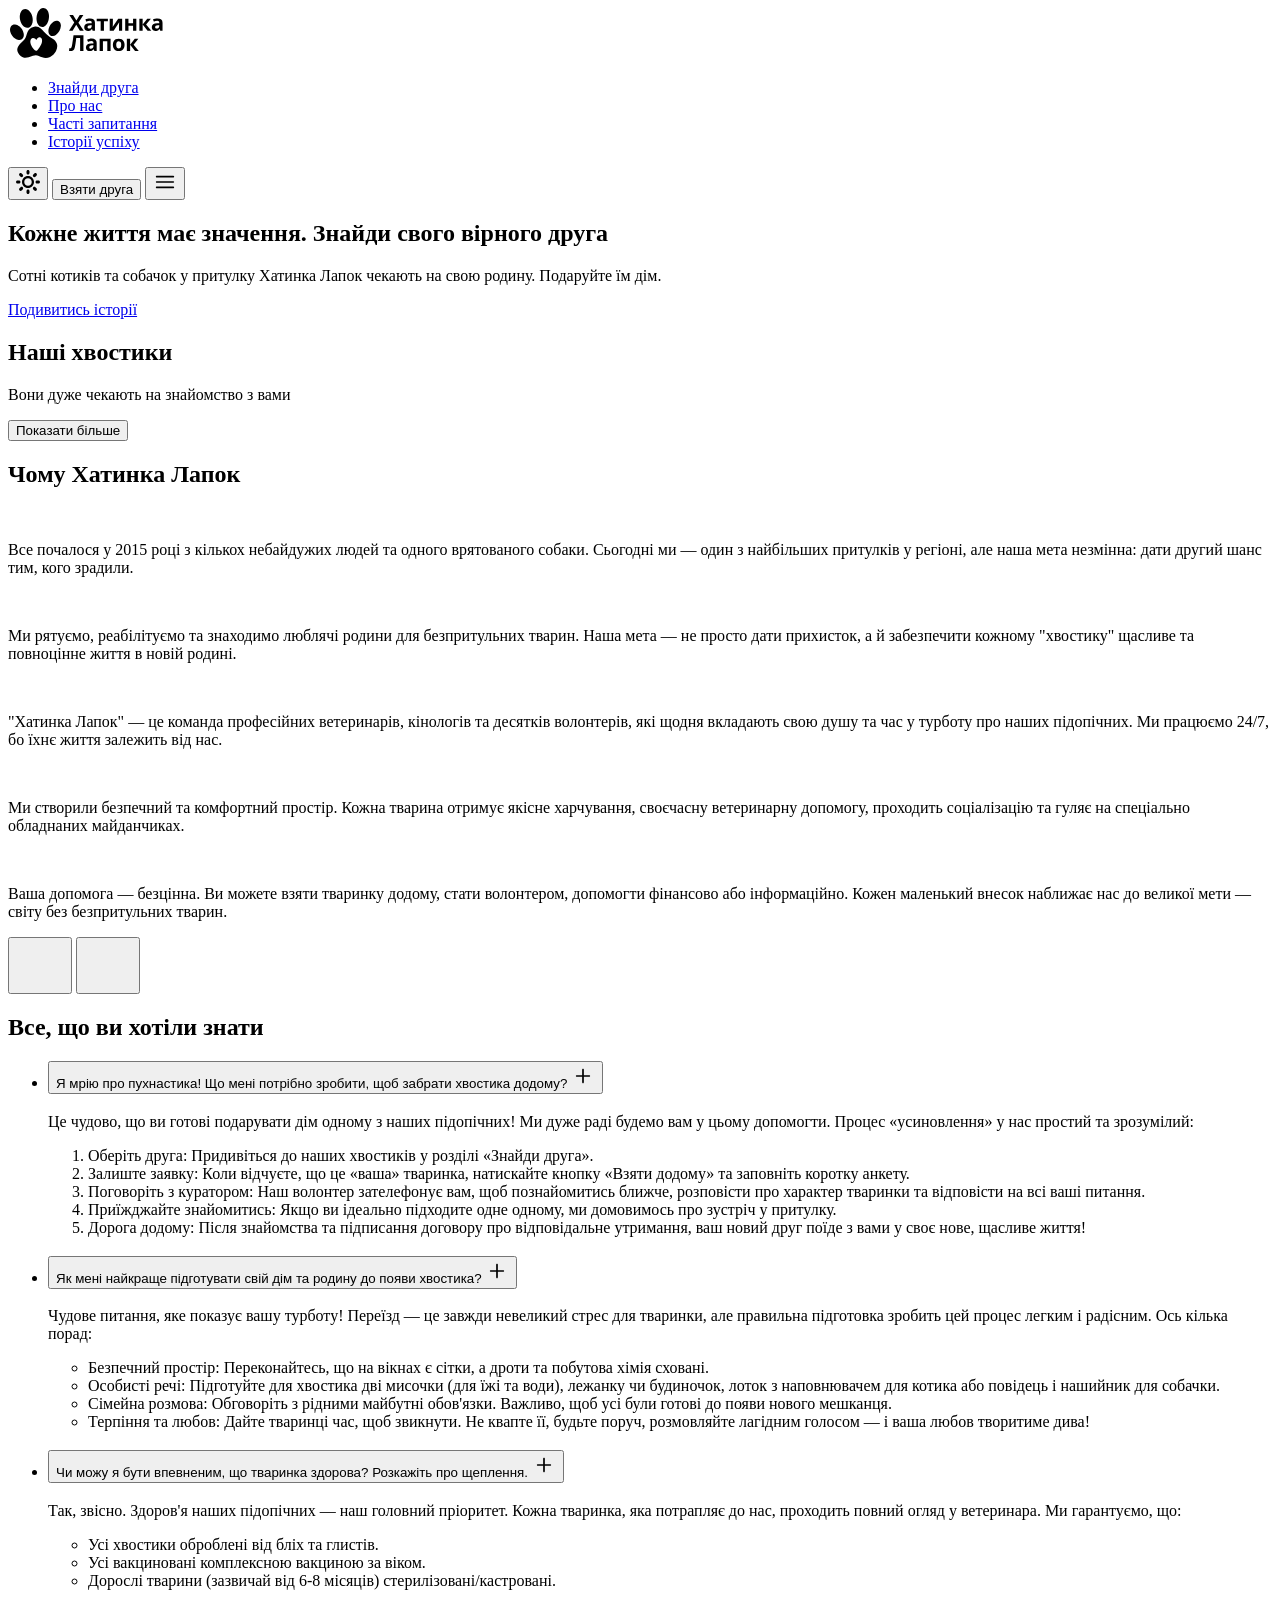
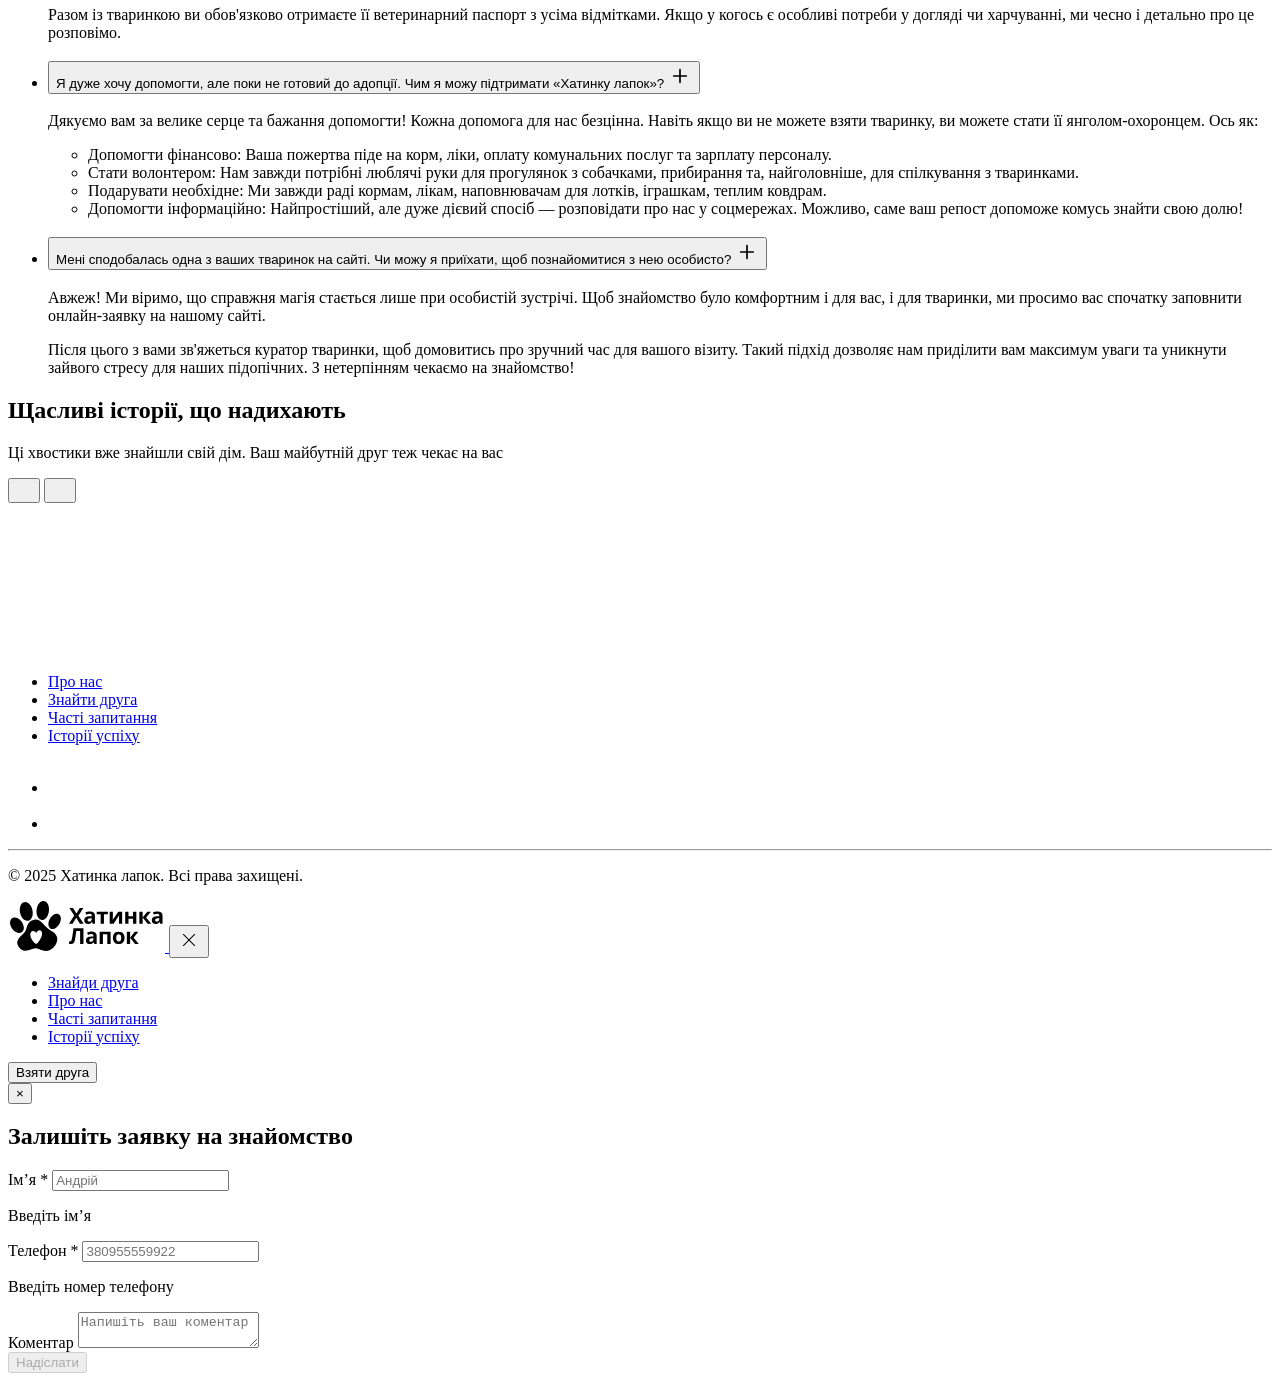
==== commit bb3af33c: "Deploying to gh-pages from @ alsydoruk642-hash/project-Home_Friends@64a05a89421b98e8d1df2cbe14649c97" ====
--- a/index.html
+++ b/index.html
@@ -1,5 +1,5 @@
 <!doctype html>
-<html lang="uk">
+<html lang="uk" data-theme="light">
   <head>
     <meta charset="UTF-8" />
     <link rel="icon" type="image/svg+xml" href="/project-Home_Friends/favicon.svg" />
@@ -14,7 +14,7 @@
     <script type="module" crossorigin src="/project-Home_Friends/index.js"></script>
     <link rel="modulepreload" crossorigin href="/project-Home_Friends/assets/vendor-DgsDRJCq.js">
     <link rel="stylesheet" crossorigin href="/project-Home_Friends/assets/vendor-XYtvLfmp.css">
-    <link rel="stylesheet" crossorigin href="/project-Home_Friends/assets/index-BR2Pvuld.css">
+    <link rel="stylesheet" crossorigin href="/project-Home_Friends/assets/index-DSbOVb47.css">
   </head>
   <body>
     <!-- Header -->
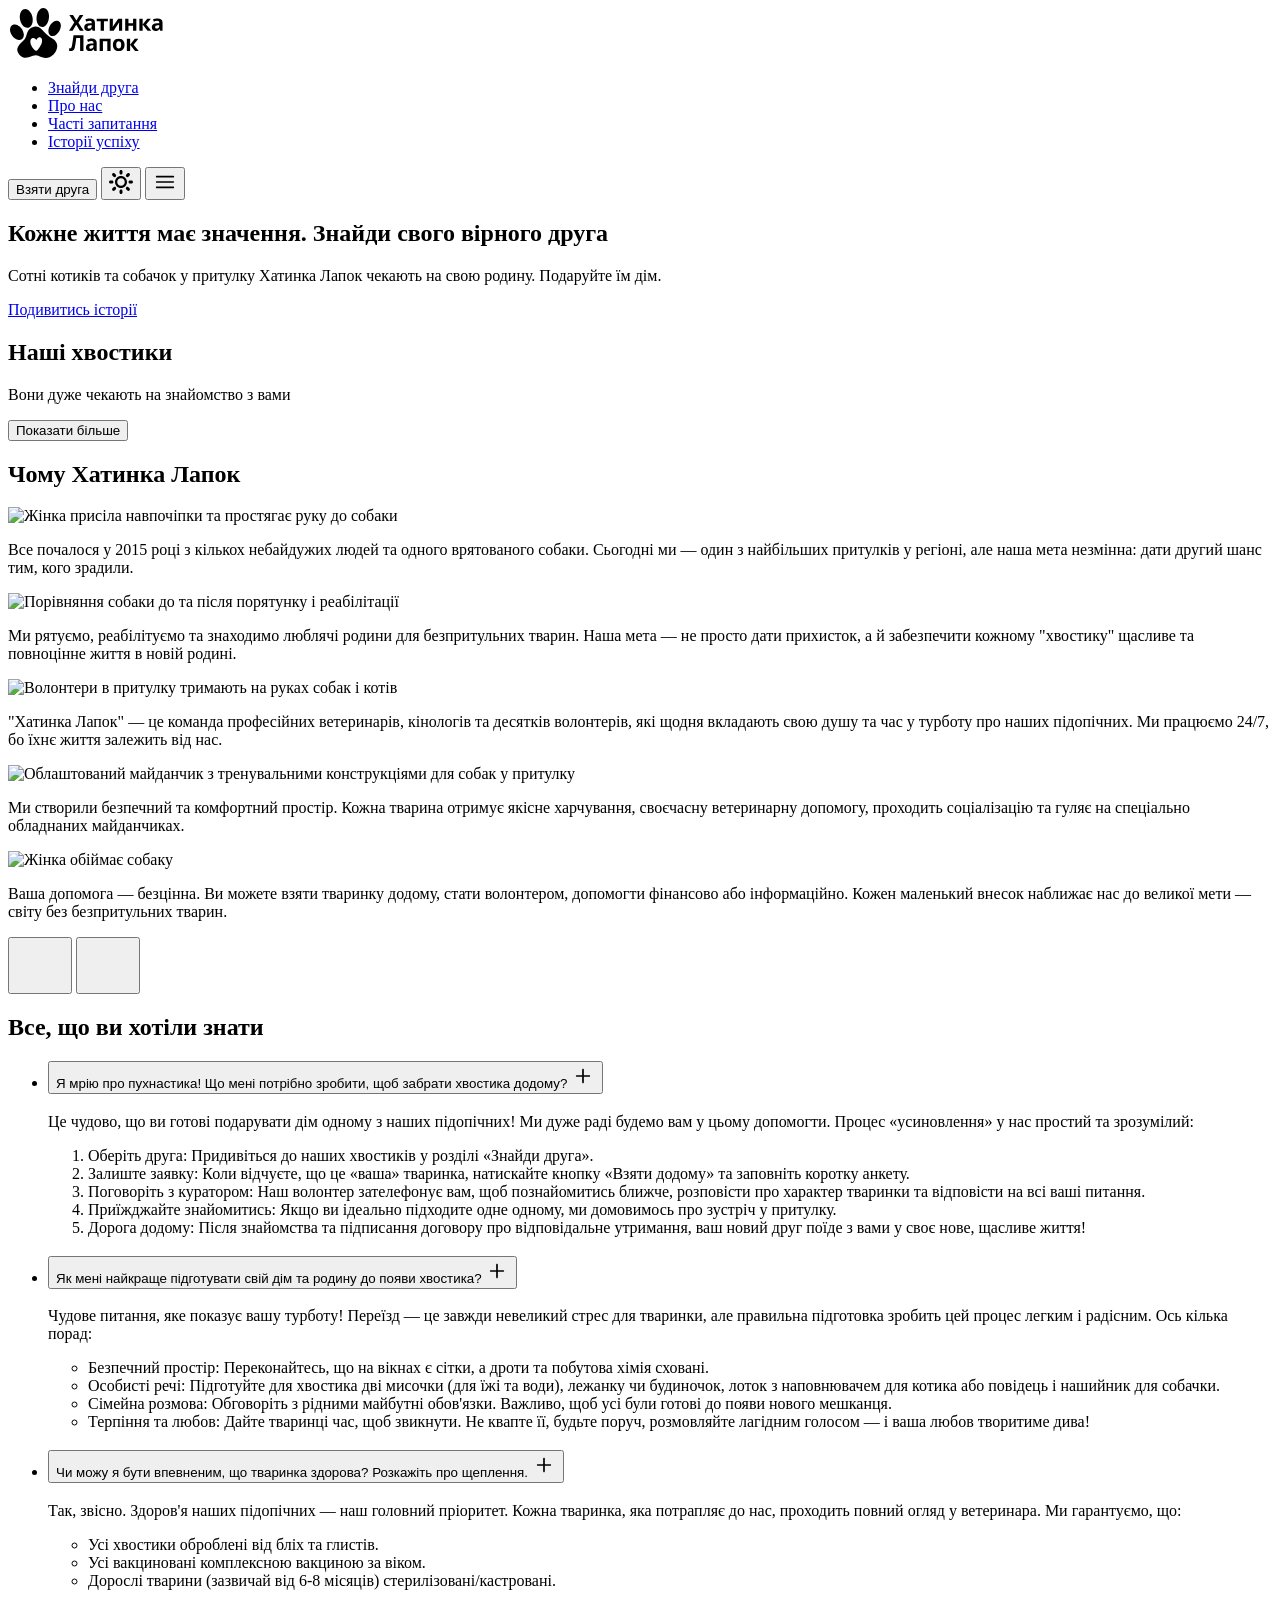
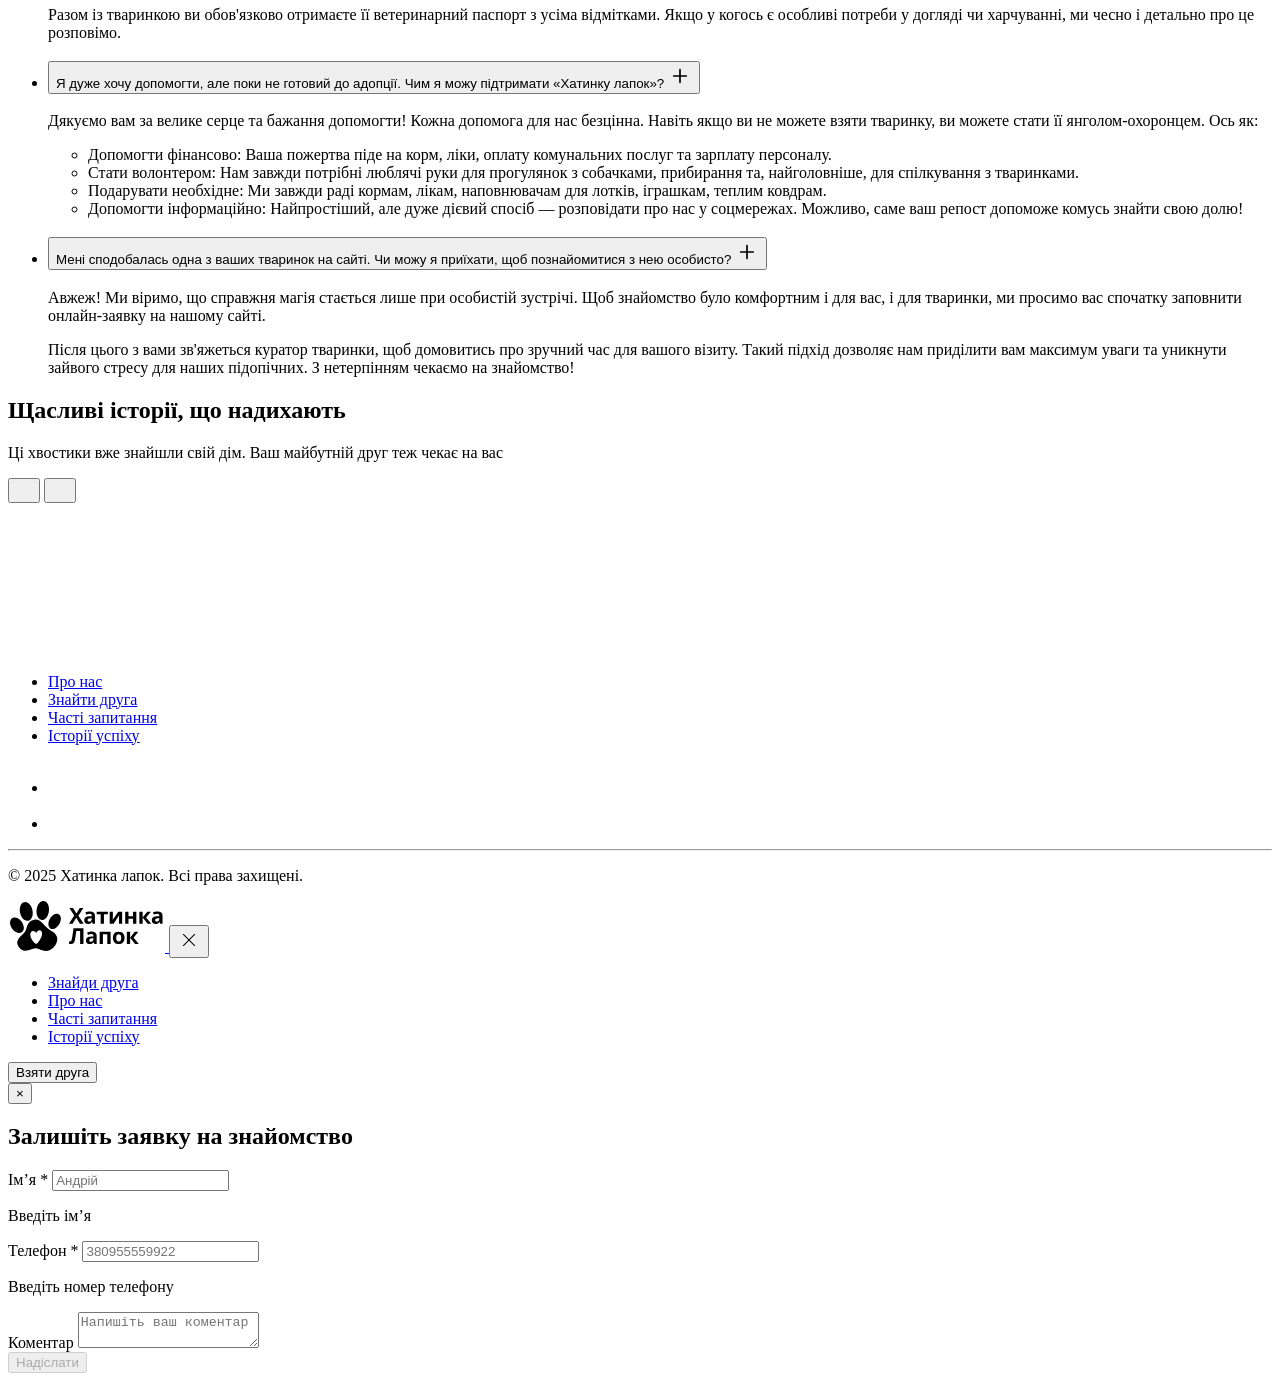
==== commit 43be3bbe: "Deploying to gh-pages from @ alsydoruk642-hash/project-Home_Friends@96a65125cd2b663f87c56edf2908e354" ====
--- a/index.html
+++ b/index.html
@@ -14,7 +14,7 @@
     <script type="module" crossorigin src="/project-Home_Friends/index.js"></script>
     <link rel="modulepreload" crossorigin href="/project-Home_Friends/assets/vendor-DgsDRJCq.js">
     <link rel="stylesheet" crossorigin href="/project-Home_Friends/assets/vendor-XYtvLfmp.css">
-    <link rel="stylesheet" crossorigin href="/project-Home_Friends/assets/index-DSbOVb47.css">
+    <link rel="stylesheet" crossorigin href="/project-Home_Friends/assets/index-CyKVN9fX.css">
   </head>
   <body>
     <!-- Header -->
@@ -54,17 +54,17 @@
       </ul>
     </nav>
     <div class="btn-control">
-      <button class="button-theme">
-        <svg class="icon-theme" width="24" height="24">
-          <use href="./sprite.svg#icon-light"></use>
-        </svg>
-      </button>
       <button
         class="friend-btn"
         onclick="location.href = '#pets-list'"
         aria-label="Взяти друга"
       >
         Взяти друга
+      </button>
+      <button class="button-theme">
+        <svg class="icon-theme" width="24" height="24">
+          <use href="./sprite.svg#icon-light"></use>
+        </svg>
       </button>
       <button
         class="burger-btn"
